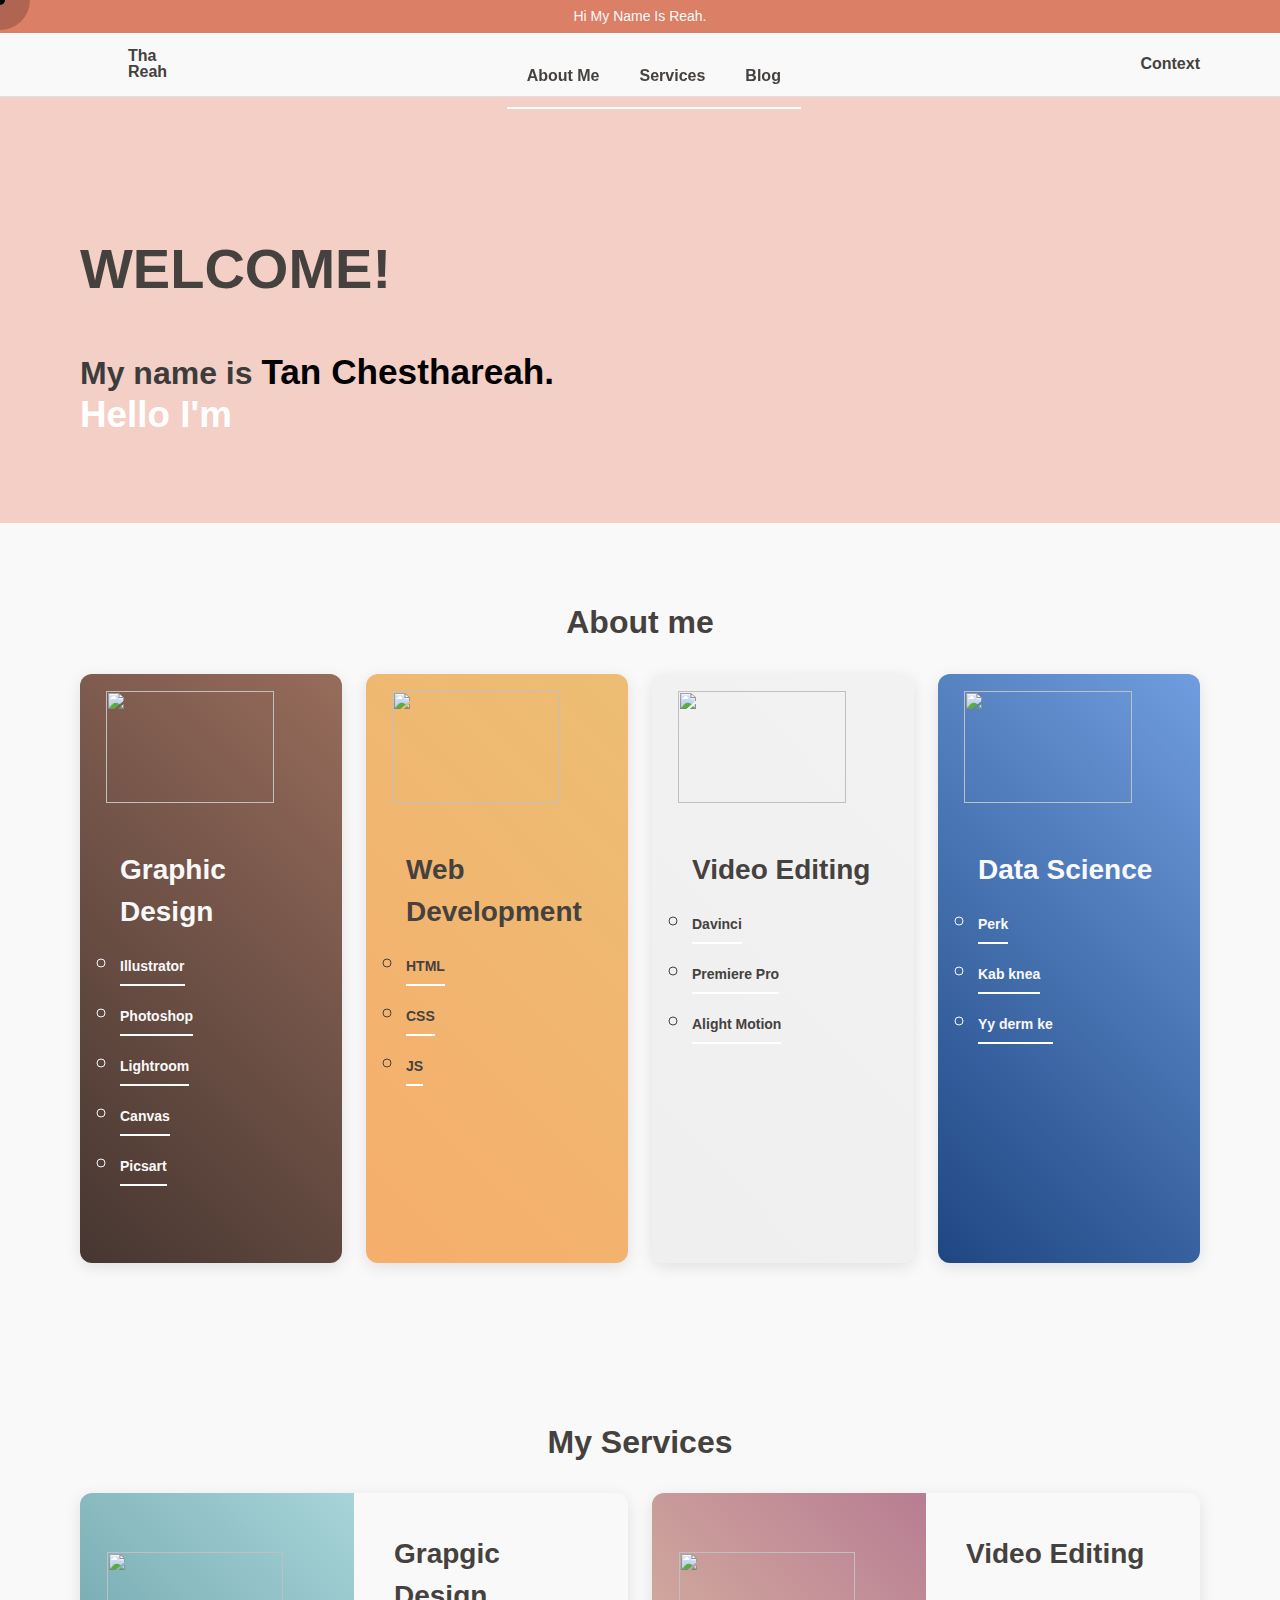
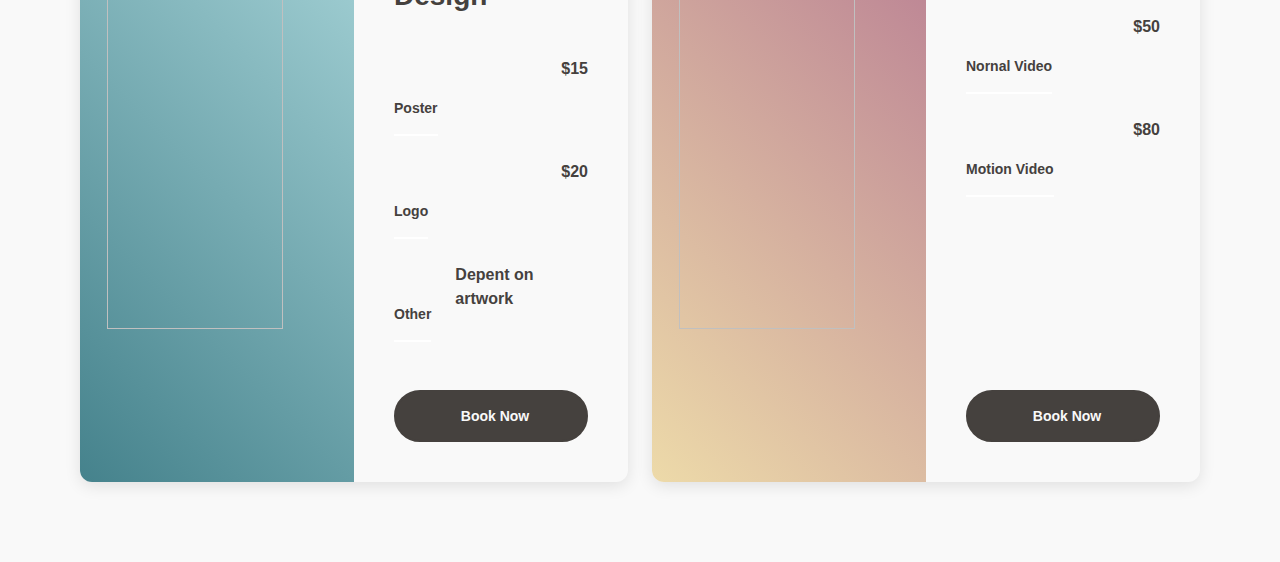
==== index.html @ 428b398d "Update and rename norak.html to index.html" ====
<!DOCTYPE html>
<html lang="en">
    <head>
        <meta charset="UTF-8">
        <meta name="viewport" content="width=device-width, initial-scale=1.0">
        <title>hello</title>
        <link rel="stylesheet" href="Untitled-3.css">
        
    </head>
<body>

    <div class="cursor">
        <div class="cursor__point"></div>
        <div class="cursor__circle"></div>
      </div>
      <script src="https://unpkg.com/gsap@3.9.0/dist/gsap.min.js"></script>
      <script src="Untitled-1.js"></script>

    <header>
        <div class="banner">Hi My Name Is Reah.</div>
        <nav>
              
            <div id="logo">

                <svg width="40" height="32" viewBox="0 0 40 32" fill="none" xmlns="http://www.w3.org/2000/svg">
                    <!--<path fill-rule="evenodd" clip-rule="evenodd" d="M12.8 32H0V21.9849C0 17.1239 4.0116 13.1839 8.96 13.1839H15.2V0.468341C15.2 0.251458 15.3792 0.0754376 15.6 0.0754376C15.7184 0.0754376 15.8308 0.127301 15.9068 0.216883L17.3616 1.92719C18.402 1.07577 19.74 0.563816 21.2 0.563816H22C23.442 0.563816 24.7656 1.06359 25.8 1.89654L27.2932 0.14066C27.3692 0.0514706 27.4812 0 27.6 0C27.8208 0 28 0.175628 28 0.392904V15.3896H23.36C17.528 15.3896 12.8 20.0337 12.8 25.7623V32Z" fill="#45413E" />
                    <path fill-rule="evenodd" clip-rule="evenodd" d="M29.76 17.0569V12.0875C29.76 12.0836 29.76 12.0797 29.76 12.0758V6.79004C29.76 6.57435 29.9392 6.4 30.16 6.4C30.266 6.4 30.3676 6.44095 30.4424 6.51389L31.9576 7.98784C32.7864 7.42501 33.7936 7.09504 34.88 7.09504C35.97 7.09504 36.9808 7.42735 37.8112 7.99369L39.3176 6.52793C39.3924 6.45499 39.494 6.41404 39.6 6.41404C39.8208 6.41404 40 6.58878 40 6.80408V23.2632C40 28.0883 35.9884 32 31.04 32H14.4V25.7938C14.4 20.969 18.4116 17.0569 23.36 17.0569H29.76Z" fill="#45413E" />
                    --></svg>
                
            
                Tha <br> Reah
            </div>
            <ul class="navigation-menu">
                <li><a href="#">About Me</a>
                    <ul class="subnav">
                        <li class="card-med" id="sup-dog">
                            <div class="card-image"><img src="https://github.com/salarymakage/Librarymangement/blob/main/gd.png?raw=true"></div>
                            <a href="#">
                                <span>Graphic Deisgn</span>
                                <!-- <span>Shop All <span class="material-symbols-outlined">
                                        arrow_forward
                                    </span></span> -->
                            </a>
                        </li>
                        <li class="card-med" id="sup-cat">
                            <div class="card-image"><img src="https://github.com/salarymakage/Librarymangement/blob/main/Artboard%201.png?raw=true"></div>
                            <a href="#">
                                <span>Web Development</span>
                                <!-- <span>Shop All <span class="material-symbols-outlined">
                                        arrow_forward
                                    </span></span> -->
                            </a>
                        </li>
                        <li class="card-med" id="sup-bird">
                            <div class="card-image"><img src="https://github.com/salarymakage/Librarymangement/blob/main/%D0%9C%D0%BE%D0%BD%D1%82%D0%B0%D0%B6%D0%BD%D0%B0%D1%8F%20%D0%BE%D0%B1%D0%BB%D0%B0%D1%81%D1%82%D1%8C%201.png?raw=true"></div>
                            <a href="#">
                                <span>Video Editing</span>
                                <!-- <span>Shop All <span class="material-symbols-outlined">
                                        arrow_forward
                                    </span></span> -->
                            </a>
                        </li>
                        <li class="card-med" id="sup-fish">
                            <div class="card-image"><img src="https://github.com/salarymakage/Librarymangement/blob/main/dffdfdffd.png?raw=true"></div>
                            <a href="#">
                                <span>Data Science</span>
                                <!-- <span>Shop All <span class="material-symbols-outlined">
                                        arrow_forward
                                    </span></span> -->
                            </a>
                        </li>
                    </ul>


                <li><a href="#">Services</a>
                    <ul class="subnav">
                        <li class="card-med" id="serv-groom">
                            <div class="card-image"><img src="https://cdn.elearningindustry.com/wp-content/uploads/2023/05/The-Complementary-Relationship-Between-Instructional-Design-And-Graphic-Design.jpg"></div>
                            <!-- <a href="#">
                                <span>Grooming</span>
                                <span>More Info <span class="material-symbols-outlined">
                                        arrow_forward
                                    </span></span>
                            </a> -->
                        </li>
                        <li class="card-med" id="serv-board">
                            <div class="card-image"><img src="https://images.ctfassets.net/pdf29us7flmy/4meShoEi7IBng18udeo2yb/cfb0201a9d6aac5628e6a042d55a9e0f/-IND-001-032-_How_to_Become_a_Film_Editor_in_2022_Final.png?w=720&q=100&fm=jpg"></div>
                            <!-- <a href="#">
                                <span>Boarding</span>
                                <span>More Info<span class="material-symbols-outlined">
                                        arrow_forward
                                    </span></span> -->
                            </a>
                    </ul>
                </li>
               
                <li>
                    <a href="#">Blog</a>
<![base64]>                
                </li>
            </ul>
            <div id="utility">
           
                <span class="material-symbols-outlined">
                    Context
                </span>

            </div>
        </nav>
    </header>
    <section class="hero">

            

        <h1>WELCOME!</h1>
        <h2>My name is <span class="larger-text">Tan Chesthareah.</span>
            <main class="container">
            <p>Hello I'm</p>
            <section class="animation">
              <div class="first"><div>Grapgic Design</div></div>
              <div class="second"><div>Video Editing</div></div>
              <div class="third"><div>Font-End Developer</div></div>
            </section>
        </main>
        <!-- <br>I'm study <span class="larger-text">Data Science and Engineering</span>.
        <BR>And I also a <span class="larger-text">Graphic Designer</span>. </h2  >
        <div class="btn-group">
            <button class="btn-filled-dark"><span class="material-symbols-outlined">
                    shopping_cart
                </span>Shop All Products</button>
            <button class="btn-outline-dark btn-hover-color"><span class="material-symbols-outlined">
                    calendar_month
                </span> Book a Service</button> -->
        </div>

    </section>
    <section>
        <h2>About me</h2>

        <ul class="shop-pets">
            <li class="card-large card-light" id="sup-dog">
                <div class="card-image"><img src="https://github.com/salarymakage/Librarymangement/blob/main/gd.png?raw=true"></div>
                <ul>
                    Graphic Design
                    <li><a href="#">Illustrator</a></li>
                    <li><a href="#">Photoshop</a></li>
                    <li><a href="#">Lightroom</a></li>
                    <li><a href="#">Canvas</a></li>
                    <li><a href="#">Picsart</a></li>
                    

                    <!-- <button class="btn-outline-light">Shop All<span class="material-symbols-outlined">
                            arrow_forward
                        </span></button> -->

                </ul>


            </li>

            <li class="card-large card-dark" id="sup-cat">
                <div class="card-image"><img src="https://github.com/salarymakage/Librarymangement/blob/main/Artboard%201.png?raw=true"></div>
                <ul>Web Development
                    <li><a href="#">HTML</a></li>
                    <li><a href="#">CSS</a></li>
                    <li><a href="#">JS</a></li>
                    <!-- <button class="btn-outline-dark">Shop All<span class="material-symbols-outlined">
                            arrow_forward
                        </span></button> -->
                </ul>

            </li>

            <li class="card-large card-dark" id="sup-bird">
                <div class="card-image"><img src="https://github.com/salarymakage/Librarymangement/blob/main/%D0%9C%D0%BE%D0%BD%D1%82%D0%B0%D0%B6%D0%BD%D0%B0%D1%8F%20%D0%BE%D0%B1%D0%BB%D0%B0%D1%81%D1%82%D1%8C%201.png?raw=true"> </div>
                <ul>Video Editing
                    <li><a href="#">Davinci</a></li>
                    <li><a href="#">Premiere Pro</a></li>
                    <li><a href="#">Alight Motion</a></li>
                    <!-- <button class="btn-outline-dark">Shop All<span class="material-symbols-outlined">
                            arrow_forward
                        </span></button> -->
                </ul>

            </li>
            <li class="card-large card-light" id="sup-fish">
                <div class="card-image"><img src="https://github.com/salarymakage/Librarymangement/blob/main/dffdfdffd.png?raw=true"></div>
                <ul>
                    Data Science
                    <li><a href="#">Perk</a></li>
                    <li><a href="#">Kab knea</a></li>
                    <li><a href="#">Yy derm ke</a></li>
                    <!-- <button class="btn-outline-light">Shop All<span class="material-symbols-outlined">
                            arrow_forward
                        </span></button> -->
                </ul>

            </li>
        </ul>
    </section>

    <section>
        <h2>My Services</h2>

        <ul class="services">
            <li class="card-large card-dark card-wide" id="serv-groom">
                <div class="card-image"><img src="https://cdn.elearningindustry.com/wp-content/uploads/2023/05/The-Complementary-Relationship-Between-Instructional-Design-And-Graphic-Design.jpg"></div>
                <ul>
                    Grapgic Design<span class="subtitle"></span>
                    <li><a href="#">Poster</a><span>$15</span></li>
                    <li><a href="#">Logo</a><span>$20</span></li>
                    <li><a href="#">Other</a><span>Depent on artwork</span></li>
                    <button class="btn-filled-dark"><span class="material-symbols-outlined">
                          
                        </span>Book Now</button>

                </ul>


            </li>
            <li class="card-large card-dark card-wide" id="serv-board">
                <div class="card-image"><img src="https://images.ctfassets.net/pdf29us7flmy/4meShoEi7IBng18udeo2yb/cfb0201a9d6aac5628e6a042d55a9e0f/-IND-001-032-_How_to_Become_a_Film_Editor_in_2022_Final.png?w=720&q=100&fm=jpg"></div>
                <ul>
                    Video Editing<span class="subtitle"></span>
                    <li><a href="#">Nornal Video</a><span>$50</span></li>
                    <li><a href="#">Motion Video</a><span>$80</span></li>
                    <button class="btn-filled-dark"><span class="material-symbols-outlined">
                            
                        </span>Book Now</button>
                </ul>

            </li>
        </ul>
    </section>
<!-- 
    <section id="locate">

        <div>
            <h2>Location &amp; Hours</h2>
            <p>Our knowledgeable and friendly staff is always ready to assist you in making the best choices for your furry, feathered, or finned friends.</p>
            <div class="btn-group">
                <button class="btn-filled-dark"><span class="material-symbols-outlined">
pin_drop
</span>Find a Store</button>
                <button class="btn-outline-dark btn-hover-color"><span class="material-symbols-outlined">
contact_support
</span> Contact Us</button>
            </div>
        </div>
    </section>

    <footer>

        <ul>
            Products
            <li><a href="#">Food &amp; Treats</a></li>
            <li><a href="#">Toys</a></li>
            <li><a href="#">Beds &amp; Furniture</a></li>
            <li><a href="#">Outdoor Supplies</a></li>
            <li><a href="#">Clothing</a></li>
            <li><a href="#">Aquariums</a></li>
            <li><a href="#">Rocks &amp; Decorations</a></li>
        </ul>

        <ul>
            Shop by Pet
            <li><a href="#">Dogs</a></li>
            <li><a href="#">Cats</a></li>
            <li><a href="#">Birds</a></li>
            <li><a href="#">Fish</a></li>
        </ul>


        <ul>
            Our Services
            <li><a href="#">Grooming</a></li>
            <li><a href="#">Boarding</a></li>
        </ul>
        <ul>
            Our Company
            <li><a href="#">Locations &amp; Hours</a></li>
            <li><a href="#">About Us</a></li>
        </ul>


    </footer>
    <div id="circle"></div>

  <script>
    document.addEventListener('DOMContentLoaded', () => {
      const circle = document.getElementById('circle');

      document.addEventListener('mousemove', (e) => {
        const height = circle.offsetHeight;
        const width = circle.offsetWidth;

        circle.style.left = `${e.pageX - width / 2}px`;
        circle.style.top = `${e.pageY - height / 2}px`;
      });
    });
  </script>
  

  
</body>
</html> -->
---- Untitled-3.css ----
:root {
    --text-01: #45413E;
    --light-01: #F9F9F9;
    --light-02: #FFFFFF;
    --brand-01: #DB7F67;
    --brand-02: #F4CFC6;
    --card-hover: 0px 4px 24px rgba(0, 0, 0, 0.15);
    --card-shadow: 0px 4px 16px rgba(0, 0, 0, 0.1);
    --hover-timing: all 0.2s ease;
    --nav-card-size: 240px;

    -webkit-font-smoothing: antialiased;
    /* font-smoothing: antialiased; */
    scroll-behavior: smooth;
 

}



p {
    text-shadow: 0 0 7px rgba(0, 0, 0, 0.3), 0 0 7px rgba(0, 0, 0, 0.322), 145;
    
}
   
  .container {
    color: #ffffff;
    font-size: 2.3rem;
    
    text-transform: inherit;
    height: 4vh;
    display: flex;
    white-space: nowrap;
    background-color: #00000000;
    overflow:hidden;
  }
  
  .animation {
    height:100px;
    overflow:hidden;
    margin-left: -2rem;
  }
  
  .animation > div > div {
    padding: 0.25rem 0.75rem;
    height:1 rem;
    margin-bottom: 2.81rem;
    display:inline-block;
  }
  
  .animation div:first-child {
    animation: text-animation 10s infinite;
  }
  
  .first div {
    background-color:#20a7d8;
  }
  .second div {
    background-color:#CD921E;
  }
  .third div {
    background-color:#c10528;
  }
  
  @keyframes text-animation {
    0% { margin-top: -5rem; }
    10% { margin-top: -5rem; }
    20% { margin-top: -10.9rem; }
    30% { margin-top: -10.9rem; }
    40% { margin-top: -16.8rem; }
    60% { margin-top: -16.8rem; }
    70% { margin-top: -10.9rem; }
    80% { margin-top: -10.9rem; }
    90% { margin-top: -5rem; }
    100% { margin-top: -5rem; }
}



  


a {
    border-bottom: 2px solid #fff;
    padding: 10px 0;
    margin-top: 25px;
  }
  
  .cursor {
    pointer-events: none;
    position: fixed;
    top: 0;
    left: 0;
    z-index: 1000;
  }
  
  .cursor__point,
  .cursor__circle {
    position: absolute;
    background: rgb(0, 0, 0);
    border-radius: 50%;
  }
  
  .cursor__point {
    width: 10px;
    height: 10px;
    opacity: 100;
    transform: translate(-50%, -50%);
  }
  
  .cursor__circle {
    width: 60px;
    height: 60px;
    opacity: 0.2;
    transform: translate(-50%, -50%);
  }
  

* {
    box-sizing: border-box;
    padding: 0;
    margin: 0;
}
.enlarged {
    width: 80px;
    height: 80px;
    opacity: 0.4;
}

/* Add a class for buttons */
a.button {
    position: relative;
    display: inline-block;
    text-decoration: none;
    color: #fff;
    padding: 10px 20px;
    margin-top: 25px;
}

/* Add a class to indicate cursor proximity */
.near-button {
    transform: scale(1.2); /* Increase size when near a button */
}
body {
    font-family: 'Poppins', sans-serif;
    font-weight: 500;
    transition: var(--hover-timing);
    
    background: var(--light-01);
	
	width: 100vw;
	overflow-x: hidden;

    cursor: none;
    margin: 0;


}

header {
    /*    width: 100%;*/
    height: auto;
    position: sticky;
    top: 0;
    /*    border: 1px solid red;*/
    z-index: 100;
}

.banner {
    background: var(--brand-01);
    color: var(--light-01);
    font-size: 14px;
    font-weight: 500;
    line-height: 1.2;
    padding: 8px 24px;
    display: flex;
    align-items: center;
    justify-content: center;

}

nav {
    color: var(--text-01);
    font-weight: 600;
    height: 64px;
    background: var(--light-01);
    display: flex;
    flex-direction: row;
    align-items: center;
    justify-content: space-between;
    padding: 0 var(--pg-margin);
    border-bottom: 1px solid rgba(0, 0, 0, 0.1);
    z-index: 100;
}

nav ul.navigation-menu {
    display: flex;
    flex-direction: row;
    flex: 1;
    justify-content: center;
    position: relative;
    top: 0;
}

nav .navigation-menu a {
    font-size: 16px;
    text-decoration: none;
    color: var(--text-01);

}

nav .navigation-menu > li {
    display: flex;
    flex-direction: column;
    align-items: center;
    /*    justify-items: center;*/
}

nav .navigation-menu > li > a {
    position: relative;
    /*    border: 1px solid purple;*/
    padding: 0 20px;
    height: 64px;
    display: flex;
    align-items: center;
    justify-items: center;
}

nav .navigation-menu > li:hover ul.subnav {
    visibility: visible;
    opacity: 1;
    top: 64px;

}


nav .navigation-menu > li > ul.subnav {
    /*    border: 1px solid green;*/
    visibility: hidden;
    position: absolute;
    display: flex;
    flex-direction: row;
    top: 66px;
    background: var(--light-01);
    box-shadow: var(--card-hover);
    border-radius: 12px;
    opacity: 0;
    transition: var(--hover-timing);
}


nav > #logo {
    display: flex;
    flex-direction: row;
    align-items: center;
    grid-gap: 8px;
    line-height: 100%;
}

nav > #logo > span {
    font-size: 32px;
}

nav > #utility {
    display: flex;
    flex-direction: row;
    align-items: center;
    grid-gap: 16px;
}

.card-large,
.card-med {
    /*    border: 1px solid orange;*/
    flex: 1;
    /*    width: var(--nav-card-size);*/

    position: relative;
    display: flex;
    flex-direction: column;
    /*    padding: 24px;*/
    transition: var(--hover-timing);
    cursor: none;
}


.card-large {
    box-shadow: var(--card-shadow);
    border-radius: 12px;
    overflow: hidden;
    /*    padding-bottom: 32px;*/
}



.card-large:hover {
    box-shadow: var(--card-hover);
    transform: scale(1.01);
}

.card-med:hover .card-image {
    transform: scale(1.01);
}


.card-image {
    width: 100%;
    /*    height: 90%;*/
    aspect-ratio: 1/1;
    position: relative;
    border-radius: 12px;
    overflow: hidden;
    display: flex;
    align-items: center;
    justify-content: center;
    transition: var(--hover-timing);
}

.card-large > .card-image {
    aspect-ratio: 3/2;
}

.card-image > img {
    width: 100%;
    height: 100%;
    position: absolute;
    object-fit: contain;



}

.card-large a {
    text-decoration: none;
    font-weight: 600;
}

.card-large > .card-image > a {
    position: absolute;
    bottom: 0;
    z-index: 1;
    width: 100%;
    font-size: 24px;
    line-height: 1.2;
}




.card-large > ul {
    /*    padding: 16px 0 24px;*/
    display: flex;
    flex-direction: column;
    grid-gap: 8px;
    flex: 1;
    /*    border: 1px solid blue;*/

    color: var(--text-01);

    padding: 0 40px 40px;
    font-size: 28px;
    font-weight: 600;
    line-height: 1.5;
}



.card-large > ul > li a {
    line-height: 32px;
    font-size: 14px;
    /*    border: 1px solid red;*/
}


.card-large#sup-dog,
.card-med#sup-dog > .card-image {
    background: linear-gradient(45deg, #463631 0%, #976C5B 100%);
}


button.btn-outline {
    color: var(--light-01);
    border-color: var(--light-01);
}


.card-large#sup-cat,
.card-med#sup-cat > .card-image {
    background: linear-gradient(45deg, #F6AE6C 0%, #ECBD73 100%);
}


.card-large#sup-bird,
.card-med#sup-bird > .card-image {
    background: linear-gradient(45deg, #EFEFEF 0%, #F2F2F2 100%);
}


.card-large#sup-fish,
.card-med#sup-fish > .card-image {
    background: linear-gradient(45deg, #1E4782 0%, #709DDF 100%);
}


.card-large.card-dark a,
.card-large.card-dark > ul {
    color: var(--text-01);
}

.card-large.card-light a,
.card-large.card-light > ul {
    color: var(--light-01);
}



button {
    font-size: 14px;
    font-weight: 600;
    line-height: 24px;
    padding: 12px 24px;
    border-radius: 48px;
    display: flex;
    flex-direction: row;
    grid-gap: 8px;
    justify-content: center;
    align-items: center;
    cursor: none;
}



button.btn-outline-light {
    color: var(--light-01);
    background: none;
    color: var(--light-01);
    border: 2px solid var(--light-01);
}

button.btn-outline-dark {
    color: var(--text-01);
    background: none;
    color: var(--text-01);
    border: 2px solid var(--text-01);
}

button.btn-filled-dark {
    color: var(--light-01);
    background: var(--text-01);
    color: var(--light-01);
    border: 2px solid var(--text-01);
    
}

.btn-outline-dark:hover {
    background: var(--text-01);
    border: 2px solid var(--text-01);
}

.btn-outline-light:hover {
    background: var(--light-01);
    border: 2px solid var(--light-01);
    color: var(--text-01);
}


button:hover,
.btn-outline-dark.btn-hover-color:hover {
    color: var(--light-01);
    border: 2px solid var(--brand-01);
    background: var(--brand-01);
    transition: var(--hover-timing);
    box-shadow: var(--card-hover);
}


section,
footer {
    position: relative;
    width: 100%;
    padding: 0 var(--pg-margin);
}




section.hero {
    /*    width: 100%;*/
    height: auto;
    background: var(--brand-02) url('https://ouch-cdn2.icons8.com/hxxz5Qr551KY1597yq-mz9zWRTkAT-cob5eZ8UreBBo/rs:fit:368:338/czM6Ly9pY29uczgu/b3VjaC1wcm9kLmFz/c2V0cy9wbmcvNzcy/L2UxYjU4YWUwLTc3/YjQtNGQ1OC05NjJl/LWUzODQ1Y2IyYzBi/Ny5wbmc.png') no-repeat center right;
    
    display: flex;
    flex-direction: column;
    justify-content: center;
    align-items: flex-start;
    grid-gap: 48px;
    display: inline-flex;

}
.hero h2 {
    color: rgb(60, 60, 60);
    text-align: left;
    margin-bottom: 20px;
}
.hero h2 .larger-text{
    font-size: 1.1em;
    color: rgb(0, 0, 0);

}
.btn-group {
    display: flex;
    flex-direction: row;
    grid-gap: 16px;
}

section.hero h1 {
    font-size: var(--hero-text);
    font-weight: 600;
    line-height: 1.2;
    width: 40%;

    color: var(--text-01);
}

.card-med {
    width: var(--nav-card-size);
    height: auto;
    /*    border: 1px solid green;*/
    position: relative;
    display: flex;
    flex-direction: column;
    padding: 0;
}

.card-med > a {
    display: flex;
    flex-direction: column;
    grid-gap: 4px;
    padding: 12px 16px 0px;
}

.card-med > a > span {
    width: 100%;
    /*    border: 1px solid blue;*/
}

.card-med > a > span:nth-of-type(1) {
    width: 100%;
    /*    border: 1px solid blue;*/
    font-size: 24px;
    font-weight: 600;
    line-height: 1.2;
}

.card-med > a > span:nth-of-type(2) {
    font-size: 16px;
    font-weight: 500;
    line-height: 24px;
    display: flex;
    flex-direction: row;
    align-items: center;
    grid-gap: 6px;
}

.card-med > a > span:nth-of-type(2) > span {
    font-size: 18px;
}

#serv-groom > .card-image {
    background: linear-gradient(45deg, #45828C 0%, #A7D4D8 100%);
}

#serv-board > .card-image {
    background: linear-gradient(45deg, #EDDAA9 0%, #B87D93 100%);
}

.card-med:hover .card-image {
    box-shadow: var(--card-hover);
}


.card-med > .card-image {
    box-shadow: var(--card-shadow);
}

.card-med > .card-image > img {
    width: 80%;
    height: 80%;
    /*    border: 1px solid red;*/
}

section:not(.hero) {
    padding: calc(var(--pg-margin)/2) var(--pg-margin);
}

section h2 {
    font-size: 32px;
    font-weight: 600;
    line-height: 1.2;
    text-align: center;
    color: var(--text-01);
    margin-bottom: 32px;
    /*    padding-bottom: 24px;*/
}


.card-wide {
    flex-direction: row;
    padding: 0;
}

.card-wide .card-image {
    width: 50%;
    border-radius: 0;
}

.card-image img {
    width: 80%;
    height: 80%;
}

.card-wide > ul {
    padding: 40px;
}

.card-wide > ul > li {
    width: 100%;
    display: flex;
    flex-direction: row;
    justify-content: space-between;
    grid-gap: 24px;
    margin-bottom: 16px;
}


.card-wide .subtitle {
    font-size: 14px;
    line-height: 1.4;
    font-weight: 500;
    /*    margin-top: 8px;*/
    margin-bottom: 24px;
}

.card-wide > ul > li span {
    font-size: 16px;
}

.card-large > ul > li:last-of-type {
    margin-bottom: 40px;
}


.card-large button {
    margin-top: auto;
}

#locate > div {
    background: var(--brand-02);
    display: flex;
    flex-direction: column;
    justify-content: center;
    align-items: center;
    padding: 80px 0;    
    border-radius: 12px;
    box-shadow: var(--card-shadow);
    transition: var(--hover-timing);
    cursor: none;
}

#locate > div:hover {
    box-shadow: var(--card-hover);
}

#locate h2 {
    margin-top: 0;
}

#locate p {
    line-height: 1.5;
    margin-bottom: 40px;
    width: 50%;
    text-align: center;
}


.btn-group {
    display: flex;
    flex-direction: row;
    grid-gap: 16px;
}

footer {
    background: var(--text-01);
    padding: 80px 80px 0px;
    margin-top: 80px;
    display: flex;
}



footer ul {
    display: flex;
    flex-direction: column;
    grid-gap: 24px;
    box-shadow: none;
    flex: 1;
    color: var(--light-01);
    font-size: 18px;
    font-weight: 600;
    margin-bottom: 80px;

}


footer ul li a {
    color: var(--light-01);
    text-decoration: none;
    font-size: 14px;
}


footer ul li {
    color: var(--light-01);
    padding: 0;

}



@media only screen and (max-width: 600px) {
    :root {
        --pg-margin: 16px;
    }

    section.hero {
        aspect-ratio: 1/1;
        padding-top: 64px;

    }

    section.hero h1 {
        --hero-text: 40px;
        width: 80%;
    }

    section.hero {
        background-size: 85%;
        background-position: 360% 60%;
    }

    nav {
        position: relative;
    }

    nav ul.navigation-menu {
        position: absolute;
        position: absolute;
        top: 64px;
        background: var(--light-01);
        left: 0;
        z-index: -1;
        width: 100vw;
    }

    nav ul.navigation-menu li a {
        font-size: 16px;
        /*        padding: 0 12px;*/
        white-space: nowrap;
    }

    nav ul.navigation-menu .subnav {
        display: none;
    }

    nav ul.navigation-menu > li:hover .subnav {
        display: none;
    }


    .btn-group {
        flex-direction: column;
    }

    .shop-pets,
    .services {
        display: flex;
        flex-direction: column;
        grid-gap: 24px;
        width: 100%;
    }

    .services > li {
        display: flex;
        flex-direction: column;
    }

    .services > li > .card-image {
        width: 100%;
    }

    section:not(.hero) {
        padding: var(--pg-margin);
    }

    #locate p {

        width: 80%;
    }

    footer {
        flex-direction: column;
        text-align: center;
    }


}

@media only screen and (min-width: 600px) {
    :root {
        --pg-margin: 24px;
    }

    section.hero h1 {
        --hero-text: 40px;
        width: 60%;
    }

    section.hero {
        aspect-ratio: 3/2;
        background-size: 50%;
        background-position: 90% 70%;
        padding-top: 64px;

    }

    nav {
        position: relative;

    }

    nav ul.navigation-menu {
        position: absolute;
        top: 64px;
        background: var(--light-01);
        left: 0;
        z-index: -1;
        width: 100vw;
    }

    nav ul.navigation-menu li a {
        font-size: 16px;
        white-space: nowrap;
    }

    nav ul.navigation-menu .subnav {
        display: none;
    }

    nav ul.navigation-menu > li:hover .subnav {
        display: none;
    }

    .btn-group {
        display: flex;
        flex-direction: column;
    }

    .shop-pets {
        display: grid;
        grid-template-columns: 1fr 1fr;
        grid-row: auto auto;
        grid-column-gap: 24px;
        grid-row-gap: 24px;
    }

    .services {
        display: flex;
        flex-direction: column;
        grid-gap: 24px;
    }

    section:not(.hero) {
        padding: var(--pg-margin);
    }

    #locate p {

        width: 60%;
    }

    footer {
        flex-direction: column;
        text-align: center;
    }
}

@media only screen and (min-width: 1200px) {
    :root {
        --pg-margin: 48px;
    }

    section.hero h1 {
        --hero-text: 48px;
    }

    section.hero {
        aspect-ratio: 2/1;

    }

    .btn-group {
        flex-direction: row;
    }

    .shop-pets,
    .services {
        display: flex;
        flex-direction: row;
        grid-gap: 24px;
    }

    ul.subnav {
        display: grid;
        grid-template-columns: 1fr 1fr;
        grid-row: auto auto;
        grid-column-gap: 24px;
        grid-row-gap: 24px;
        padding: 48px;
    }


    nav ul.navigation-menu {
        top: 0;
        z-index: 1;
        background: none;
        width: auto;
        position: relative;
    }

    nav ul.navigation-menu .subnav {
        display: flex;
    }

    nav ul.navigation-menu > li:hover .subnav {
        display: flex;
    }

    #locate p {

        width: 40%;
    }

    footer {


        flex-direction: row;
        text-align: left;

    }
}


@media only screen and (min-width: 1200px) {
    :root {
        --pg-margin: 80px;
    }

    section.hero h1 {
        --hero-text: 56px;
    }

    nav .navigation-menu > li > ul.subnav {
        padding: 48px;
        grid-gap: 24px;
    }

    section.hero {
        aspect-ratio: 3/1;
        background-size: 30%;
        background-position: 90% 60%;
    }

    .shop-pets,
    .services {
        display: flex;
        flex-direction: row;
        grid-gap: 24px;
    }

    nav ul.navigation-menu {
        top: 0;
        z-index: 1;
        background: none;
        width: auto;
        position: relative;
    }

    ul.subnav {
        display: grid;
        grid-template-columns: 1fr 1fr;
        grid-row: auto auto;
        grid-column-gap: 24px;
        grid-row-gap: 24px;
        padding: 48px;
    }

    nav ul.navigation-menu > li:hover .subnav {
        display: grid;
    }

    #locate p {

        width: 40%;
    }

    footer {


        flex-direction: row;
        text-align: left;

    }

}
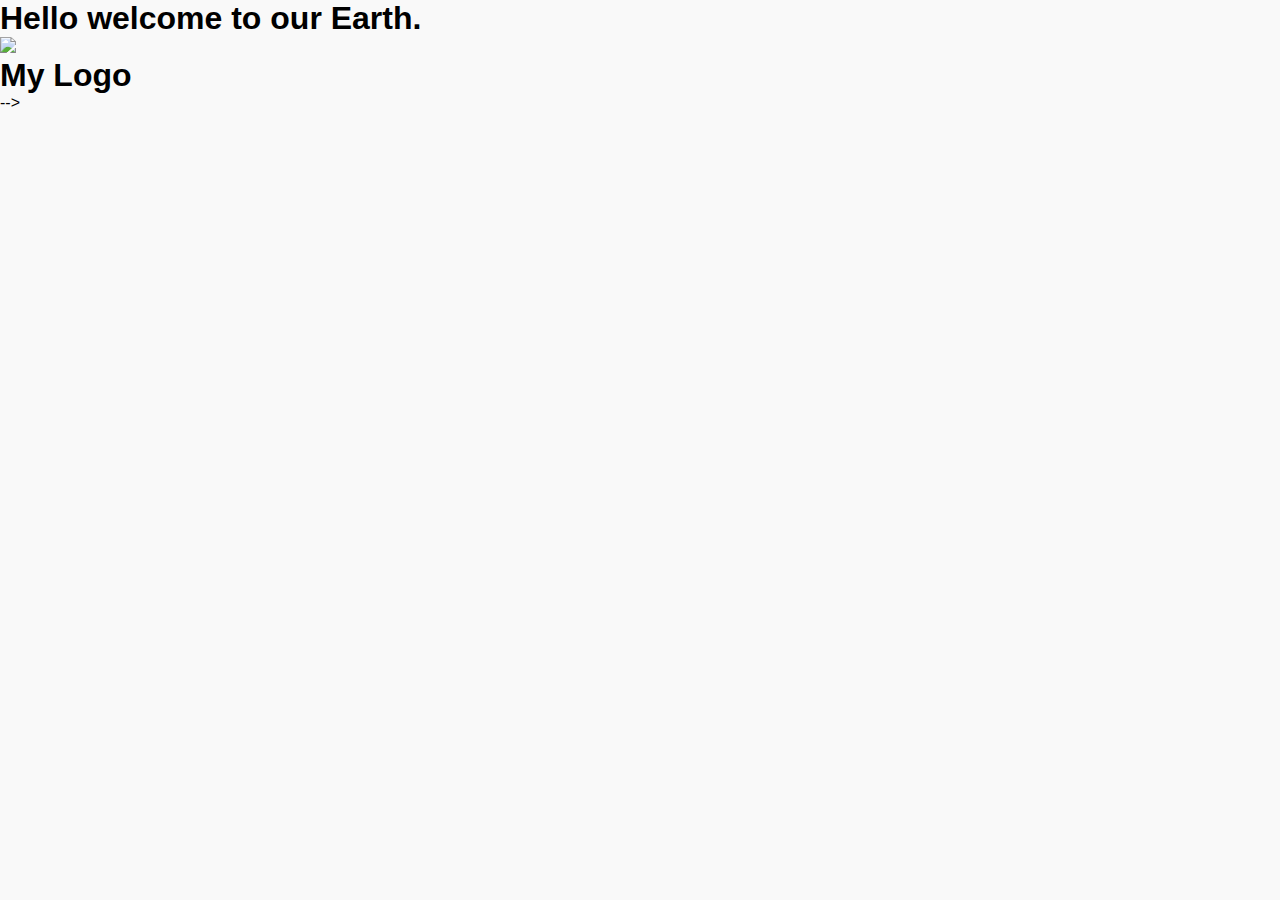
==== commit 7c0baa8d: "Update index.html" ====
--- a/index.html
+++ b/index.html
@@ -7,300 +7,26 @@
         <link rel="stylesheet" href="Untitled-3.css">
         
     </head>
-<body>
-
-    <div class="cursor">
-        <div class="cursor__point"></div>
-        <div class="cursor__circle"></div>
-      </div>
-      <script src="https://unpkg.com/gsap@3.9.0/dist/gsap.min.js"></script>
-      <script src="Untitled-1.js"></script>
-
-    <header>
-        <div class="banner">Hi My Name Is Reah.</div>
-        <nav>
-              
-            <div id="logo">
-
-                <svg width="40" height="32" viewBox="0 0 40 32" fill="none" xmlns="http://www.w3.org/2000/svg">
-                    <!--<path fill-rule="evenodd" clip-rule="evenodd" d="M12.8 32H0V21.9849C0 17.1239 4.0116 13.1839 8.96 13.1839H15.2V0.468341C15.2 0.251458 15.3792 0.0754376 15.6 0.0754376C15.7184 0.0754376 15.8308 0.127301 15.9068 0.216883L17.3616 1.92719C18.402 1.07577 19.74 0.563816 21.2 0.563816H22C23.442 0.563816 24.7656 1.06359 25.8 1.89654L27.2932 0.14066C27.3692 0.0514706 27.4812 0 27.6 0C27.8208 0 28 0.175628 28 0.392904V15.3896H23.36C17.528 15.3896 12.8 20.0337 12.8 25.7623V32Z" fill="#45413E" />
-                    <path fill-rule="evenodd" clip-rule="evenodd" d="M29.76 17.0569V12.0875C29.76 12.0836 29.76 12.0797 29.76 12.0758V6.79004C29.76 6.57435 29.9392 6.4 30.16 6.4C30.266 6.4 30.3676 6.44095 30.4424 6.51389L31.9576 7.98784C32.7864 7.42501 33.7936 7.09504 34.88 7.09504C35.97 7.09504 36.9808 7.42735 37.8112 7.99369L39.3176 6.52793C39.3924 6.45499 39.494 6.41404 39.6 6.41404C39.8208 6.41404 40 6.58878 40 6.80408V23.2632C40 28.0883 35.9884 32 31.04 32H14.4V25.7938C14.4 20.969 18.4116 17.0569 23.36 17.0569H29.76Z" fill="#45413E" />
-                    --></svg>
+<body name="body">
+    <script src="hello.js"></script>
+        <div class="head">
+            <h1 class="welcome">
+                Hello welcome to our Earth.
+            </h1>
+        </div>
+        <div class="Portfolio">
+                
+            <img class="logo" src="https://www.strunkmedia.com/wp-content/uploads/2018/05/bigstock-Print-163213010.png">
                 
             
-                Tha <br> Reah
-            </div>
-            <ul class="navigation-menu">
-                <li><a href="#">About Me</a>
-                    <ul class="subnav">
-                        <li class="card-med" id="sup-dog">
-                            <div class="card-image"><img src="https://github.com/salarymakage/Librarymangement/blob/main/gd.png?raw=true"></div>
-                            <a href="#">
-                                <span>Graphic Deisgn</span>
-                                <!-- <span>Shop All <span class="material-symbols-outlined">
-                                        arrow_forward
-                                    </span></span> -->
-                            </a>
-                        </li>
-                        <li class="card-med" id="sup-cat">
-                            <div class="card-image"><img src="https://github.com/salarymakage/Librarymangement/blob/main/Artboard%201.png?raw=true"></div>
-                            <a href="#">
-                                <span>Web Development</span>
-                                <!-- <span>Shop All <span class="material-symbols-outlined">
-                                        arrow_forward
-                                    </span></span> -->
-                            </a>
-                        </li>
-                        <li class="card-med" id="sup-bird">
-                            <div class="card-image"><img src="https://github.com/salarymakage/Librarymangement/blob/main/%D0%9C%D0%BE%D0%BD%D1%82%D0%B0%D0%B6%D0%BD%D0%B0%D1%8F%20%D0%BE%D0%B1%D0%BB%D0%B0%D1%81%D1%82%D1%8C%201.png?raw=true"></div>
-                            <a href="#">
-                                <span>Video Editing</span>
-                                <!-- <span>Shop All <span class="material-symbols-outlined">
-                                        arrow_forward
-                                    </span></span> -->
-                            </a>
-                        </li>
-                        <li class="card-med" id="sup-fish">
-                            <div class="card-image"><img src="https://github.com/salarymakage/Librarymangement/blob/main/dffdfdffd.png?raw=true"></div>
-                            <a href="#">
-                                <span>Data Science</span>
-                                <!-- <span>Shop All <span class="material-symbols-outlined">
-                                        arrow_forward
-                                    </span></span> -->
-                            </a>
-                        </li>
-                    </ul>
-
-
-                <li><a href="#">Services</a>
-                    <ul class="subnav">
-                        <li class="card-med" id="serv-groom">
-                            <div class="card-image"><img src="https://cdn.elearningindustry.com/wp-content/uploads/2023/05/The-Complementary-Relationship-Between-Instructional-Design-And-Graphic-Design.jpg"></div>
-                            <!-- <a href="#">
-                                <span>Grooming</span>
-                                <span>More Info <span class="material-symbols-outlined">
-                                        arrow_forward
-                                    </span></span>
-                            </a> -->
-                        </li>
-                        <li class="card-med" id="serv-board">
-                            <div class="card-image"><img src="https://images.ctfassets.net/pdf29us7flmy/4meShoEi7IBng18udeo2yb/cfb0201a9d6aac5628e6a042d55a9e0f/-IND-001-032-_How_to_Become_a_Film_Editor_in_2022_Final.png?w=720&q=100&fm=jpg"></div>
-                            <!-- <a href="#">
-                                <span>Boarding</span>
-                                <span>More Info<span class="material-symbols-outlined">
-                                        arrow_forward
-                                    </span></span> -->
-                            </a>
-                    </ul>
-                </li>
-               
-                <li>
-                    <a href="#">Blog</a>
-<![base64]>                
-                </li>
-            </ul>
-            <div id="utility">
-           
-                <span class="material-symbols-outlined">
-                    Context
-                </span>
-
-            </div>
-        </nav>
-    </header>
-    <section class="hero">
-
+                
+            <h1 class="textPortfolio">
+                My Logo
+            </h1>
+                
             
-
-        <h1>WELCOME!</h1>
-        <h2>My name is <span class="larger-text">Tan Chesthareah.</span>
-            <main class="container">
-            <p>Hello I'm</p>
-            <section class="animation">
-              <div class="first"><div>Grapgic Design</div></div>
-              <div class="second"><div>Video Editing</div></div>
-              <div class="third"><div>Font-End Developer</div></div>
-            </section>
-        </main>
-        <!-- <br>I'm study <span class="larger-text">Data Science and Engineering</span>.
-        <BR>And I also a <span class="larger-text">Graphic Designer</span>. </h2  >
-        <div class="btn-group">
-            <button class="btn-filled-dark"><span class="material-symbols-outlined">
-                    shopping_cart
-                </span>Shop All Products</button>
-            <button class="btn-outline-dark btn-hover-color"><span class="material-symbols-outlined">
-                    calendar_month
-                </span> Book a Service</button> -->
         </div>
 
-    </section>
-    <section>
-        <h2>About me</h2>
+    </body>
 
-        <ul class="shop-pets">
-            <li class="card-large card-light" id="sup-dog">
-                <div class="card-image"><img src="https://github.com/salarymakage/Librarymangement/blob/main/gd.png?raw=true"></div>
-                <ul>
-                    Graphic Design
-                    <li><a href="#">Illustrator</a></li>
-                    <li><a href="#">Photoshop</a></li>
-                    <li><a href="#">Lightroom</a></li>
-                    <li><a href="#">Canvas</a></li>
-                    <li><a href="#">Picsart</a></li>
-                    
-
-                    <!-- <button class="btn-outline-light">Shop All<span class="material-symbols-outlined">
-                            arrow_forward
-                        </span></button> -->
-
-                </ul>
-
-
-            </li>
-
-            <li class="card-large card-dark" id="sup-cat">
-                <div class="card-image"><img src="https://github.com/salarymakage/Librarymangement/blob/main/Artboard%201.png?raw=true"></div>
-                <ul>Web Development
-                    <li><a href="#">HTML</a></li>
-                    <li><a href="#">CSS</a></li>
-                    <li><a href="#">JS</a></li>
-                    <!-- <button class="btn-outline-dark">Shop All<span class="material-symbols-outlined">
-                            arrow_forward
-                        </span></button> -->
-                </ul>
-
-            </li>
-
-            <li class="card-large card-dark" id="sup-bird">
-                <div class="card-image"><img src="https://github.com/salarymakage/Librarymangement/blob/main/%D0%9C%D0%BE%D0%BD%D1%82%D0%B0%D0%B6%D0%BD%D0%B0%D1%8F%20%D0%BE%D0%B1%D0%BB%D0%B0%D1%81%D1%82%D1%8C%201.png?raw=true"> </div>
-                <ul>Video Editing
-                    <li><a href="#">Davinci</a></li>
-                    <li><a href="#">Premiere Pro</a></li>
-                    <li><a href="#">Alight Motion</a></li>
-                    <!-- <button class="btn-outline-dark">Shop All<span class="material-symbols-outlined">
-                            arrow_forward
-                        </span></button> -->
-                </ul>
-
-            </li>
-            <li class="card-large card-light" id="sup-fish">
-                <div class="card-image"><img src="https://github.com/salarymakage/Librarymangement/blob/main/dffdfdffd.png?raw=true"></div>
-                <ul>
-                    Data Science
-                    <li><a href="#">Perk</a></li>
-                    <li><a href="#">Kab knea</a></li>
-                    <li><a href="#">Yy derm ke</a></li>
-                    <!-- <button class="btn-outline-light">Shop All<span class="material-symbols-outlined">
-                            arrow_forward
-                        </span></button> -->
-                </ul>
-
-            </li>
-        </ul>
-    </section>
-
-    <section>
-        <h2>My Services</h2>
-
-        <ul class="services">
-            <li class="card-large card-dark card-wide" id="serv-groom">
-                <div class="card-image"><img src="https://cdn.elearningindustry.com/wp-content/uploads/2023/05/The-Complementary-Relationship-Between-Instructional-Design-And-Graphic-Design.jpg"></div>
-                <ul>
-                    Grapgic Design<span class="subtitle"></span>
-                    <li><a href="#">Poster</a><span>$15</span></li>
-                    <li><a href="#">Logo</a><span>$20</span></li>
-                    <li><a href="#">Other</a><span>Depent on artwork</span></li>
-                    <button class="btn-filled-dark"><span class="material-symbols-outlined">
-                          
-                        </span>Book Now</button>
-
-                </ul>
-
-
-            </li>
-            <li class="card-large card-dark card-wide" id="serv-board">
-                <div class="card-image"><img src="https://images.ctfassets.net/pdf29us7flmy/4meShoEi7IBng18udeo2yb/cfb0201a9d6aac5628e6a042d55a9e0f/-IND-001-032-_How_to_Become_a_Film_Editor_in_2022_Final.png?w=720&q=100&fm=jpg"></div>
-                <ul>
-                    Video Editing<span class="subtitle"></span>
-                    <li><a href="#">Nornal Video</a><span>$50</span></li>
-                    <li><a href="#">Motion Video</a><span>$80</span></li>
-                    <button class="btn-filled-dark"><span class="material-symbols-outlined">
-                            
-                        </span>Book Now</button>
-                </ul>
-
-            </li>
-        </ul>
-    </section>
-<!-- 
-    <section id="locate">
-
-        <div>
-            <h2>Location &amp; Hours</h2>
-            <p>Our knowledgeable and friendly staff is always ready to assist you in making the best choices for your furry, feathered, or finned friends.</p>
-            <div class="btn-group">
-                <button class="btn-filled-dark"><span class="material-symbols-outlined">
-pin_drop
-</span>Find a Store</button>
-                <button class="btn-outline-dark btn-hover-color"><span class="material-symbols-outlined">
-contact_support
-</span> Contact Us</button>
-            </div>
-        </div>
-    </section>
-
-    <footer>
-
-        <ul>
-            Products
-            <li><a href="#">Food &amp; Treats</a></li>
-            <li><a href="#">Toys</a></li>
-            <li><a href="#">Beds &amp; Furniture</a></li>
-            <li><a href="#">Outdoor Supplies</a></li>
-            <li><a href="#">Clothing</a></li>
-            <li><a href="#">Aquariums</a></li>
-            <li><a href="#">Rocks &amp; Decorations</a></li>
-        </ul>
-
-        <ul>
-            Shop by Pet
-            <li><a href="#">Dogs</a></li>
-            <li><a href="#">Cats</a></li>
-            <li><a href="#">Birds</a></li>
-            <li><a href="#">Fish</a></li>
-        </ul>
-
-
-        <ul>
-            Our Services
-            <li><a href="#">Grooming</a></li>
-            <li><a href="#">Boarding</a></li>
-        </ul>
-        <ul>
-            Our Company
-            <li><a href="#">Locations &amp; Hours</a></li>
-            <li><a href="#">About Us</a></li>
-        </ul>
-
-
-    </footer>
-    <div id="circle"></div>
-
-  <script>
-    document.addEventListener('DOMContentLoaded', () => {
-      const circle = document.getElementById('circle');
-
-      document.addEventListener('mousemove', (e) => {
-        const height = circle.offsetHeight;
-        const width = circle.offsetWidth;
-
-        circle.style.left = `${e.pageX - width / 2}px`;
-        circle.style.top = `${e.pageY - height / 2}px`;
-      });
-    });
-  </script>
-  
-
-  
-</body>
 </html> -->
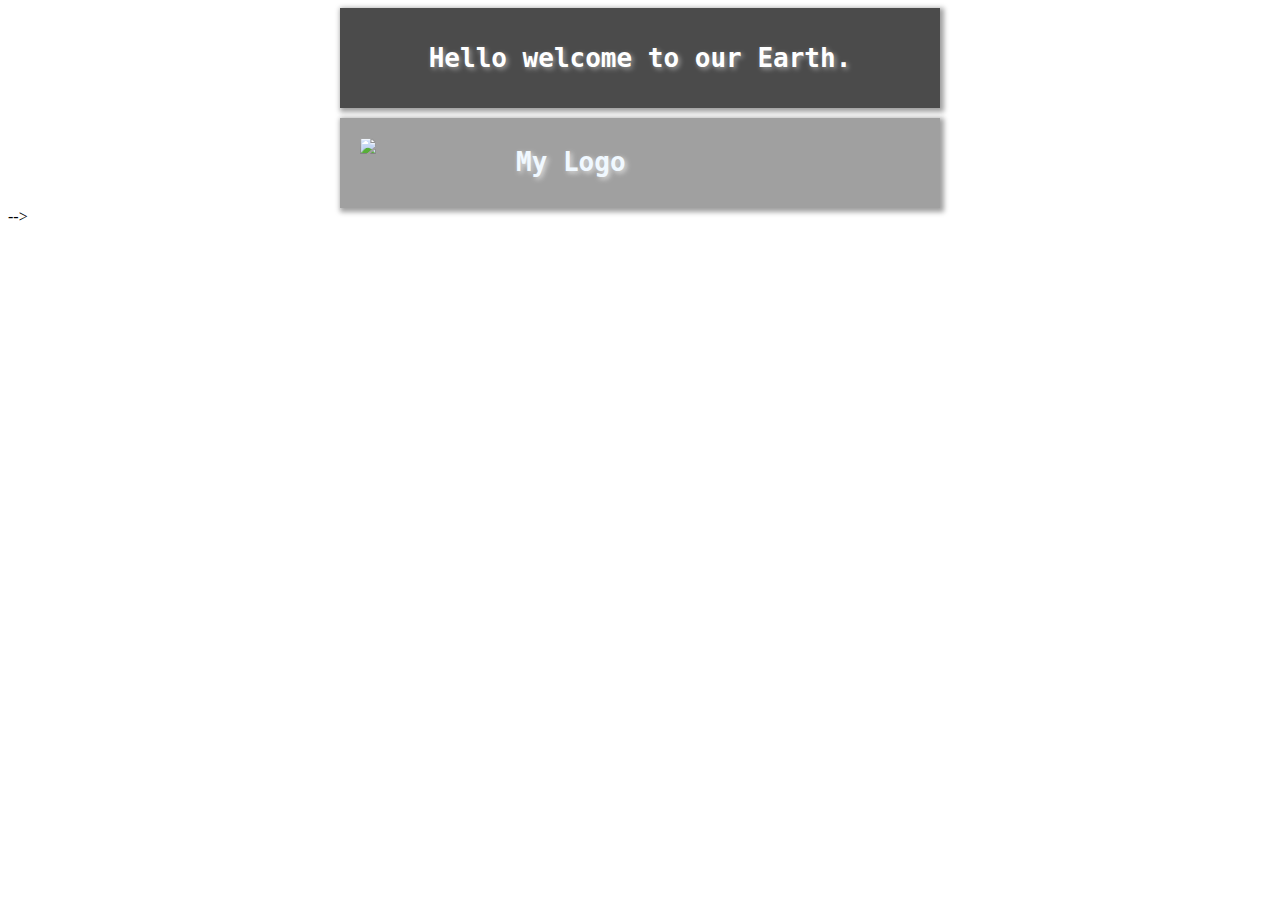
==== commit 4f9109b4: "index.html" ====
--- a/index.html
+++ b/index.html
@@ -8,7 +8,7 @@
         
     </head>
 <body name="body">
-    <script src="hello.js"></script>
+    <script src="Untitled-1.js"></script>
         <div class="head">
             <h1 class="welcome">
                 Hello welcome to our Earth.
--- a/Untitled-3.css
+++ b/Untitled-3.css
@@ -1,1023 +1,47 @@
-:root {
-    --text-01: #45413E;
-    --light-01: #F9F9F9;
-    --light-02: #FFFFFF;
-    --brand-01: #DB7F67;
-    --brand-02: #F4CFC6;
-    --card-hover: 0px 4px 24px rgba(0, 0, 0, 0.15);
-    --card-shadow: 0px 4px 16px rgba(0, 0, 0, 0.1);
-    --hover-timing: all 0.2s ease;
-    --nav-card-size: 240px;
 
-    -webkit-font-smoothing: antialiased;
-    /* font-smoothing: antialiased; */
-    scroll-behavior: smooth;
- 
+.head{
+    margin: auto;
+    color: rgb(255, 255, 255);
+    background-color: rgb(75, 75, 75);
+    height: 100px;
+    width: 600px;
+    box-shadow: 2px 2px 5px 2px #a0a0a0;
+    text-shadow: 2px 2px 5px #a0a0a0;
+    font-family: monospace;
+
+    
+} 
+.welcome{
+    margin:auto;
+    text-align: center;
+    line-height: 100px;
 
 }
 
-
-
-p {
-    text-shadow: 0 0 7px rgba(0, 0, 0, 0.3), 0 0 7px rgba(0, 0, 0, 0.322), 145;
-    
-}
-   
-  .container {
-    color: #ffffff;
-    font-size: 2.3rem;
-    
-    text-transform: inherit;
-    height: 4vh;
+.Portfolio{
+    margin: auto;
+    margin-top: 10px;
     display: flex;
-    white-space: nowrap;
-    background-color: #00000000;
-    overflow:hidden;
-  }
-  
-  .animation {
-    height:100px;
-    overflow:hidden;
-    margin-left: -2rem;
-  }
-  
-  .animation > div > div {
-    padding: 0.25rem 0.75rem;
-    height:1 rem;
-    margin-bottom: 2.81rem;
-    display:inline-block;
-  }
-  
-  .animation div:first-child {
-    animation: text-animation 10s infinite;
-  }
-  
-  .first div {
-    background-color:#20a7d8;
-  }
-  .second div {
-    background-color:#CD921E;
-  }
-  .third div {
-    background-color:#c10528;
-  }
-  
-  @keyframes text-animation {
-    0% { margin-top: -5rem; }
-    10% { margin-top: -5rem; }
-    20% { margin-top: -10.9rem; }
-    30% { margin-top: -10.9rem; }
-    40% { margin-top: -16.8rem; }
-    60% { margin-top: -16.8rem; }
-    70% { margin-top: -10.9rem; }
-    80% { margin-top: -10.9rem; }
-    90% { margin-top: -5rem; }
-    100% { margin-top: -5rem; }
-}
-
-
-
-  
-
-
-a {
-    border-bottom: 2px solid #fff;
-    padding: 10px 0;
-    margin-top: 25px;
-  }
-  
-  .cursor {
-    pointer-events: none;
-    position: fixed;
-    top: 0;
-    left: 0;
-    z-index: 1000;
-  }
-  
-  .cursor__point,
-  .cursor__circle {
-    position: absolute;
-    background: rgb(0, 0, 0);
-    border-radius: 50%;
-  }
-  
-  .cursor__point {
-    width: 10px;
-    height: 10px;
-    opacity: 100;
-    transform: translate(-50%, -50%);
-  }
-  
-  .cursor__circle {
-    width: 60px;
-    height: 60px;
-    opacity: 0.2;
-    transform: translate(-50%, -50%);
-  }
-  
-
-* {
-    box-sizing: border-box;
-    padding: 0;
-    margin: 0;
-}
-.enlarged {
-    width: 80px;
-    height: 80px;
-    opacity: 0.4;
-}
-
-/* Add a class for buttons */
-a.button {
-    position: relative;
-    display: inline-block;
-    text-decoration: none;
-    color: #fff;
-    padding: 10px 20px;
-    margin-top: 25px;
-}
-
-/* Add a class to indicate cursor proximity */
-.near-button {
-    transform: scale(1.2); /* Increase size when near a button */
-}
-body {
-    font-family: 'Poppins', sans-serif;
-    font-weight: 500;
-    transition: var(--hover-timing);
-    
-    background: var(--light-01);
-	
-	width: 100vw;
-	overflow-x: hidden;
-
-    cursor: none;
-    margin: 0;
-
+    background-color: #a0a0a0;
+    box-shadow: 2px 2px 5px 2px #a0a0a0;
+    text-shadow: 2px 2px 5px #a0a0a0;
+    height: 90px;
+    width: 600px;
 
 }
 
-header {
-    /*    width: 100%;*/
-    height: auto;
-    position: sticky;
-    top: 0;
-    /*    border: 1px solid red;*/
-    z-index: 100;
+.textPortfolio{
+    color: aliceblue;
+    margin-left: 140px;
+    line-height: 55px;
+    font-family: monospace;
+    text-shadow: 2px 2px 5px #dedede;
+      
 }
 
-.banner {
-    background: var(--brand-01);
-    color: var(--light-01);
-    font-size: 14px;
-    font-weight: 500;
-    line-height: 1.2;
-    padding: 8px 24px;
-    display: flex;
-    align-items: center;
-    justify-content: center;
-
-}
-
-nav {
-    color: var(--text-01);
-    font-weight: 600;
-    height: 64px;
-    background: var(--light-01);
-    display: flex;
-    flex-direction: row;
-    align-items: center;
-    justify-content: space-between;
-    padding: 0 var(--pg-margin);
-    border-bottom: 1px solid rgba(0, 0, 0, 0.1);
-    z-index: 100;
-}
-
-nav ul.navigation-menu {
-    display: flex;
-    flex-direction: row;
-    flex: 1;
-    justify-content: center;
-    position: relative;
-    top: 0;
-}
-
-nav .navigation-menu a {
-    font-size: 16px;
-    text-decoration: none;
-    color: var(--text-01);
-
-}
-
-nav .navigation-menu > li {
-    display: flex;
-    flex-direction: column;
-    align-items: center;
-    /*    justify-items: center;*/
-}
-
-nav .navigation-menu > li > a {
-    position: relative;
-    /*    border: 1px solid purple;*/
-    padding: 0 20px;
-    height: 64px;
-    display: flex;
-    align-items: center;
-    justify-items: center;
-}
-
-nav .navigation-menu > li:hover ul.subnav {
-    visibility: visible;
-    opacity: 1;
-    top: 64px;
-
-}
-
-
-nav .navigation-menu > li > ul.subnav {
-    /*    border: 1px solid green;*/
-    visibility: hidden;
-    position: absolute;
-    display: flex;
-    flex-direction: row;
-    top: 66px;
-    background: var(--light-01);
-    box-shadow: var(--card-hover);
-    border-radius: 12px;
-    opacity: 0;
-    transition: var(--hover-timing);
-}
-
-
-nav > #logo {
-    display: flex;
-    flex-direction: row;
-    align-items: center;
-    grid-gap: 8px;
-    line-height: 100%;
-}
-
-nav > #logo > span {
-    font-size: 32px;
-}
-
-nav > #utility {
-    display: flex;
-    flex-direction: row;
-    align-items: center;
-    grid-gap: 16px;
-}
-
-.card-large,
-.card-med {
-    /*    border: 1px solid orange;*/
-    flex: 1;
-    /*    width: var(--nav-card-size);*/
-
-    position: relative;
-    display: flex;
-    flex-direction: column;
-    /*    padding: 24px;*/
-    transition: var(--hover-timing);
-    cursor: none;
-}
-
-
-.card-large {
-    box-shadow: var(--card-shadow);
-    border-radius: 12px;
-    overflow: hidden;
-    /*    padding-bottom: 32px;*/
-}
-
-
-
-.card-large:hover {
-    box-shadow: var(--card-hover);
-    transform: scale(1.01);
-}
-
-.card-med:hover .card-image {
-    transform: scale(1.01);
-}
-
-
-.card-image {
-    width: 100%;
-    /*    height: 90%;*/
-    aspect-ratio: 1/1;
-    position: relative;
-    border-radius: 12px;
-    overflow: hidden;
-    display: flex;
-    align-items: center;
-    justify-content: center;
-    transition: var(--hover-timing);
-}
-
-.card-large > .card-image {
-    aspect-ratio: 3/2;
-}
-
-.card-image > img {
-    width: 100%;
-    height: 100%;
-    position: absolute;
-    object-fit: contain;
-
-
-
-}
-
-.card-large a {
-    text-decoration: none;
-    font-weight: 600;
-}
-
-.card-large > .card-image > a {
-    position: absolute;
-    bottom: 0;
-    z-index: 1;
-    width: 100%;
-    font-size: 24px;
-    line-height: 1.2;
-}
-
-
-
-
-.card-large > ul {
-    /*    padding: 16px 0 24px;*/
-    display: flex;
-    flex-direction: column;
-    grid-gap: 8px;
-    flex: 1;
-    /*    border: 1px solid blue;*/
-
-    color: var(--text-01);
-
-    padding: 0 40px 40px;
-    font-size: 28px;
-    font-weight: 600;
-    line-height: 1.5;
-}
-
-
-
-.card-large > ul > li a {
-    line-height: 32px;
-    font-size: 14px;
-    /*    border: 1px solid red;*/
-}
-
-
-.card-large#sup-dog,
-.card-med#sup-dog > .card-image {
-    background: linear-gradient(45deg, #463631 0%, #976C5B 100%);
-}
-
-
-button.btn-outline {
-    color: var(--light-01);
-    border-color: var(--light-01);
-}
-
-
-.card-large#sup-cat,
-.card-med#sup-cat > .card-image {
-    background: linear-gradient(45deg, #F6AE6C 0%, #ECBD73 100%);
-}
-
-
-.card-large#sup-bird,
-.card-med#sup-bird > .card-image {
-    background: linear-gradient(45deg, #EFEFEF 0%, #F2F2F2 100%);
-}
-
-
-.card-large#sup-fish,
-.card-med#sup-fish > .card-image {
-    background: linear-gradient(45deg, #1E4782 0%, #709DDF 100%);
-}
-
-
-.card-large.card-dark a,
-.card-large.card-dark > ul {
-    color: var(--text-01);
-}
-
-.card-large.card-light a,
-.card-large.card-light > ul {
-    color: var(--light-01);
-}
-
-
-
-button {
-    font-size: 14px;
-    font-weight: 600;
-    line-height: 24px;
-    padding: 12px 24px;
-    border-radius: 48px;
-    display: flex;
-    flex-direction: row;
-    grid-gap: 8px;
-    justify-content: center;
-    align-items: center;
-    cursor: none;
-}
-
-
-
-button.btn-outline-light {
-    color: var(--light-01);
-    background: none;
-    color: var(--light-01);
-    border: 2px solid var(--light-01);
-}
-
-button.btn-outline-dark {
-    color: var(--text-01);
-    background: none;
-    color: var(--text-01);
-    border: 2px solid var(--text-01);
-}
-
-button.btn-filled-dark {
-    color: var(--light-01);
-    background: var(--text-01);
-    color: var(--light-01);
-    border: 2px solid var(--text-01);
+.logo{
+    margin-left: 20px;
+    margin-top: 20px;
+    margin-bottom:20px;
     
 }
-
-.btn-outline-dark:hover {
-    background: var(--text-01);
-    border: 2px solid var(--text-01);
-}
-
-.btn-outline-light:hover {
-    background: var(--light-01);
-    border: 2px solid var(--light-01);
-    color: var(--text-01);
-}
-
-
-button:hover,
-.btn-outline-dark.btn-hover-color:hover {
-    color: var(--light-01);
-    border: 2px solid var(--brand-01);
-    background: var(--brand-01);
-    transition: var(--hover-timing);
-    box-shadow: var(--card-hover);
-}
-
-
-section,
-footer {
-    position: relative;
-    width: 100%;
-    padding: 0 var(--pg-margin);
-}
-
-
-
-
-section.hero {
-    /*    width: 100%;*/
-    height: auto;
-    background: var(--brand-02) url('https://ouch-cdn2.icons8.com/hxxz5Qr551KY1597yq-mz9zWRTkAT-cob5eZ8UreBBo/rs:fit:368:338/czM6Ly9pY29uczgu/b3VjaC1wcm9kLmFz/c2V0cy9wbmcvNzcy/L2UxYjU4YWUwLTc3/YjQtNGQ1OC05NjJl/LWUzODQ1Y2IyYzBi/Ny5wbmc.png') no-repeat center right;
-    
-    display: flex;
-    flex-direction: column;
-    justify-content: center;
-    align-items: flex-start;
-    grid-gap: 48px;
-    display: inline-flex;
-
-}
-.hero h2 {
-    color: rgb(60, 60, 60);
-    text-align: left;
-    margin-bottom: 20px;
-}
-.hero h2 .larger-text{
-    font-size: 1.1em;
-    color: rgb(0, 0, 0);
-
-}
-.btn-group {
-    display: flex;
-    flex-direction: row;
-    grid-gap: 16px;
-}
-
-section.hero h1 {
-    font-size: var(--hero-text);
-    font-weight: 600;
-    line-height: 1.2;
-    width: 40%;
-
-    color: var(--text-01);
-}
-
-.card-med {
-    width: var(--nav-card-size);
-    height: auto;
-    /*    border: 1px solid green;*/
-    position: relative;
-    display: flex;
-    flex-direction: column;
-    padding: 0;
-}
-
-.card-med > a {
-    display: flex;
-    flex-direction: column;
-    grid-gap: 4px;
-    padding: 12px 16px 0px;
-}
-
-.card-med > a > span {
-    width: 100%;
-    /*    border: 1px solid blue;*/
-}
-
-.card-med > a > span:nth-of-type(1) {
-    width: 100%;
-    /*    border: 1px solid blue;*/
-    font-size: 24px;
-    font-weight: 600;
-    line-height: 1.2;
-}
-
-.card-med > a > span:nth-of-type(2) {
-    font-size: 16px;
-    font-weight: 500;
-    line-height: 24px;
-    display: flex;
-    flex-direction: row;
-    align-items: center;
-    grid-gap: 6px;
-}
-
-.card-med > a > span:nth-of-type(2) > span {
-    font-size: 18px;
-}
-
-#serv-groom > .card-image {
-    background: linear-gradient(45deg, #45828C 0%, #A7D4D8 100%);
-}
-
-#serv-board > .card-image {
-    background: linear-gradient(45deg, #EDDAA9 0%, #B87D93 100%);
-}
-
-.card-med:hover .card-image {
-    box-shadow: var(--card-hover);
-}
-
-
-.card-med > .card-image {
-    box-shadow: var(--card-shadow);
-}
-
-.card-med > .card-image > img {
-    width: 80%;
-    height: 80%;
-    /*    border: 1px solid red;*/
-}
-
-section:not(.hero) {
-    padding: calc(var(--pg-margin)/2) var(--pg-margin);
-}
-
-section h2 {
-    font-size: 32px;
-    font-weight: 600;
-    line-height: 1.2;
-    text-align: center;
-    color: var(--text-01);
-    margin-bottom: 32px;
-    /*    padding-bottom: 24px;*/
-}
-
-
-.card-wide {
-    flex-direction: row;
-    padding: 0;
-}
-
-.card-wide .card-image {
-    width: 50%;
-    border-radius: 0;
-}
-
-.card-image img {
-    width: 80%;
-    height: 80%;
-}
-
-.card-wide > ul {
-    padding: 40px;
-}
-
-.card-wide > ul > li {
-    width: 100%;
-    display: flex;
-    flex-direction: row;
-    justify-content: space-between;
-    grid-gap: 24px;
-    margin-bottom: 16px;
-}
-
-
-.card-wide .subtitle {
-    font-size: 14px;
-    line-height: 1.4;
-    font-weight: 500;
-    /*    margin-top: 8px;*/
-    margin-bottom: 24px;
-}
-
-.card-wide > ul > li span {
-    font-size: 16px;
-}
-
-.card-large > ul > li:last-of-type {
-    margin-bottom: 40px;
-}
-
-
-.card-large button {
-    margin-top: auto;
-}
-
-#locate > div {
-    background: var(--brand-02);
-    display: flex;
-    flex-direction: column;
-    justify-content: center;
-    align-items: center;
-    padding: 80px 0;    
-    border-radius: 12px;
-    box-shadow: var(--card-shadow);
-    transition: var(--hover-timing);
-    cursor: none;
-}
-
-#locate > div:hover {
-    box-shadow: var(--card-hover);
-}
-
-#locate h2 {
-    margin-top: 0;
-}
-
-#locate p {
-    line-height: 1.5;
-    margin-bottom: 40px;
-    width: 50%;
-    text-align: center;
-}
-
-
-.btn-group {
-    display: flex;
-    flex-direction: row;
-    grid-gap: 16px;
-}
-
-footer {
-    background: var(--text-01);
-    padding: 80px 80px 0px;
-    margin-top: 80px;
-    display: flex;
-}
-
-
-
-footer ul {
-    display: flex;
-    flex-direction: column;
-    grid-gap: 24px;
-    box-shadow: none;
-    flex: 1;
-    color: var(--light-01);
-    font-size: 18px;
-    font-weight: 600;
-    margin-bottom: 80px;
-
-}
-
-
-footer ul li a {
-    color: var(--light-01);
-    text-decoration: none;
-    font-size: 14px;
-}
-
-
-footer ul li {
-    color: var(--light-01);
-    padding: 0;
-
-}
-
-
-
-@media only screen and (max-width: 600px) {
-    :root {
-        --pg-margin: 16px;
-    }
-
-    section.hero {
-        aspect-ratio: 1/1;
-        padding-top: 64px;
-
-    }
-
-    section.hero h1 {
-        --hero-text: 40px;
-        width: 80%;
-    }
-
-    section.hero {
-        background-size: 85%;
-        background-position: 360% 60%;
-    }
-
-    nav {
-        position: relative;
-    }
-
-    nav ul.navigation-menu {
-        position: absolute;
-        position: absolute;
-        top: 64px;
-        background: var(--light-01);
-        left: 0;
-        z-index: -1;
-        width: 100vw;
-    }
-
-    nav ul.navigation-menu li a {
-        font-size: 16px;
-        /*        padding: 0 12px;*/
-        white-space: nowrap;
-    }
-
-    nav ul.navigation-menu .subnav {
-        display: none;
-    }
-
-    nav ul.navigation-menu > li:hover .subnav {
-        display: none;
-    }
-
-
-    .btn-group {
-        flex-direction: column;
-    }
-
-    .shop-pets,
-    .services {
-        display: flex;
-        flex-direction: column;
-        grid-gap: 24px;
-        width: 100%;
-    }
-
-    .services > li {
-        display: flex;
-        flex-direction: column;
-    }
-
-    .services > li > .card-image {
-        width: 100%;
-    }
-
-    section:not(.hero) {
-        padding: var(--pg-margin);
-    }
-
-    #locate p {
-
-        width: 80%;
-    }
-
-    footer {
-        flex-direction: column;
-        text-align: center;
-    }
-
-
-}
-
-@media only screen and (min-width: 600px) {
-    :root {
-        --pg-margin: 24px;
-    }
-
-    section.hero h1 {
-        --hero-text: 40px;
-        width: 60%;
-    }
-
-    section.hero {
-        aspect-ratio: 3/2;
-        background-size: 50%;
-        background-position: 90% 70%;
-        padding-top: 64px;
-
-    }
-
-    nav {
-        position: relative;
-
-    }
-
-    nav ul.navigation-menu {
-        position: absolute;
-        top: 64px;
-        background: var(--light-01);
-        left: 0;
-        z-index: -1;
-        width: 100vw;
-    }
-
-    nav ul.navigation-menu li a {
-        font-size: 16px;
-        white-space: nowrap;
-    }
-
-    nav ul.navigation-menu .subnav {
-        display: none;
-    }
-
-    nav ul.navigation-menu > li:hover .subnav {
-        display: none;
-    }
-
-    .btn-group {
-        display: flex;
-        flex-direction: column;
-    }
-
-    .shop-pets {
-        display: grid;
-        grid-template-columns: 1fr 1fr;
-        grid-row: auto auto;
-        grid-column-gap: 24px;
-        grid-row-gap: 24px;
-    }
-
-    .services {
-        display: flex;
-        flex-direction: column;
-        grid-gap: 24px;
-    }
-
-    section:not(.hero) {
-        padding: var(--pg-margin);
-    }
-
-    #locate p {
-
-        width: 60%;
-    }
-
-    footer {
-        flex-direction: column;
-        text-align: center;
-    }
-}
-
-@media only screen and (min-width: 1200px) {
-    :root {
-        --pg-margin: 48px;
-    }
-
-    section.hero h1 {
-        --hero-text: 48px;
-    }
-
-    section.hero {
-        aspect-ratio: 2/1;
-
-    }
-
-    .btn-group {
-        flex-direction: row;
-    }
-
-    .shop-pets,
-    .services {
-        display: flex;
-        flex-direction: row;
-        grid-gap: 24px;
-    }
-
-    ul.subnav {
-        display: grid;
-        grid-template-columns: 1fr 1fr;
-        grid-row: auto auto;
-        grid-column-gap: 24px;
-        grid-row-gap: 24px;
-        padding: 48px;
-    }
-
-
-    nav ul.navigation-menu {
-        top: 0;
-        z-index: 1;
-        background: none;
-        width: auto;
-        position: relative;
-    }
-
-    nav ul.navigation-menu .subnav {
-        display: flex;
-    }
-
-    nav ul.navigation-menu > li:hover .subnav {
-        display: flex;
-    }
-
-    #locate p {
-
-        width: 40%;
-    }
-
-    footer {
-
-
-        flex-direction: row;
-        text-align: left;
-
-    }
-}
-
-
-@media only screen and (min-width: 1200px) {
-    :root {
-        --pg-margin: 80px;
-    }
-
-    section.hero h1 {
-        --hero-text: 56px;
-    }
-
-    nav .navigation-menu > li > ul.subnav {
-        padding: 48px;
-        grid-gap: 24px;
-    }
-
-    section.hero {
-        aspect-ratio: 3/1;
-        background-size: 30%;
-        background-position: 90% 60%;
-    }
-
-    .shop-pets,
-    .services {
-        display: flex;
-        flex-direction: row;
-        grid-gap: 24px;
-    }
-
-    nav ul.navigation-menu {
-        top: 0;
-        z-index: 1;
-        background: none;
-        width: auto;
-        position: relative;
-    }
-
-    ul.subnav {
-        display: grid;
-        grid-template-columns: 1fr 1fr;
-        grid-row: auto auto;
-        grid-column-gap: 24px;
-        grid-row-gap: 24px;
-        padding: 48px;
-    }
-
-    nav ul.navigation-menu > li:hover .subnav {
-        display: grid;
-    }
-
-    #locate p {
-
-        width: 40%;
-    }
-
-    footer {
-
-
-        flex-direction: row;
-        text-align: left;
-
-    }
-
-}
